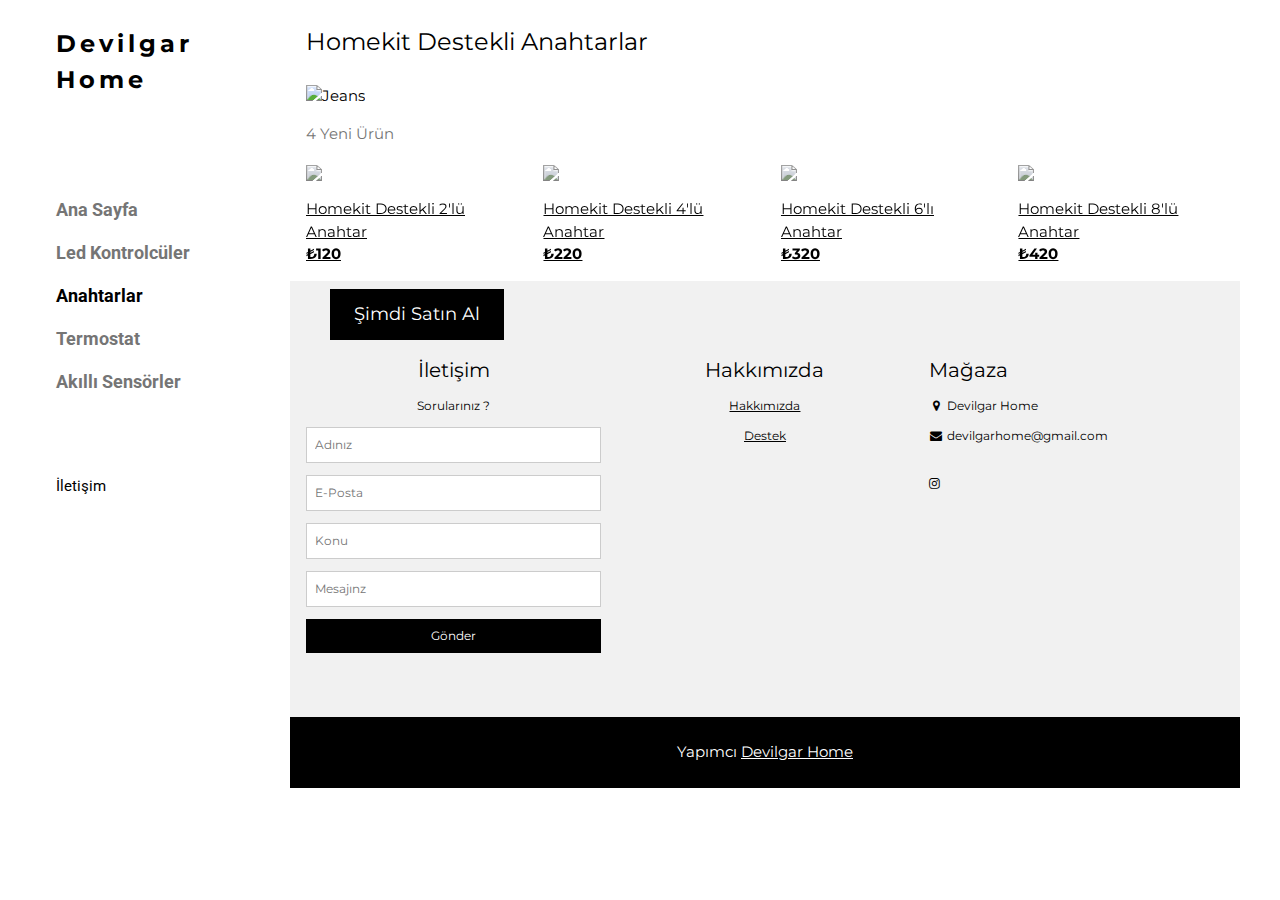
==== anahtarlar.html @ 6d3de42c "Add files via upload" ====
<!DOCTYPE html>
<html>
<title>Homekit Destekli Anahtarlar</title>
<meta charset="UTF-8">
<meta name="viewport" content="width=device-width, initial-scale=1">
<link rel="stylesheet" href="https://www.w3schools.com/w3css/4/w3.css">
<link rel="stylesheet" href="https://fonts.googleapis.com/css?family=Roboto">
<link rel="stylesheet" href="https://fonts.googleapis.com/css?family=Montserrat">
<link rel='stylesheet' href='https://cdnjs.cloudflare.com/ajax/libs/font-awesome/5.14.0/css/all.min.css'>
<link rel="stylesheet" href="https://cdnjs.cloudflare.com/ajax/libs/font-awesome/4.7.0/css/font-awesome.min.css">
<link rel="stylesheet" href="css/main.css">

<body class="w3-content" style="max-width:1200px">

<!-- Sidebar/menu -->
<nav class="w3-sidebar w3-bar-block w3-white w3-collapse w3-top" style="z-index:3;width:250px" id="mySidebar">
  <div class="w3-container w3-display-container w3-padding-16">
    <i onclick="w3_close()" class="fa fa-remove w3-hide-large w3-button w3-display-topright"></i>
    <h3 class="w3-wide"><b>Devilgar Home</b></h3>
  </div>
  <div class="w3-padding-64 w3-large w3-text-grey" style="font-weight:bold">
    <a href="index.html" class="w3-bar-item w3-button">Ana Sayfa</a>
    
    <a href="led_kontrolcü.html" class="w3-bar-item w3-button">Led Kontrolcüler</a>
    <a onclick="myAccFunc()" href="javascript:void(0)" class="w3-button w3-block w3-white w3-left-align" id="myBtn">
     Anahtarlar 
      </a>
   
     
    
    <a href="termostat.html" class="w3-bar-item w3-button">Termostat</a>
    <a href="Akıllı Sensörler.html" class="w3-bar-item w3-button">Akıllı Sensörler</a>
  </div>
  <a href="#footer" class="w3-bar-item w3-button w3-padding">İletişim</a> 
   
</div>
</nav>

<!-- Top menu on small screens -->
<header class="w3-bar w3-top w3-hide-large w3-black w3-xlarge">
  <div class="w3-bar-item w3-padding-24 w3-wide">LOGO</div>
  <a href="javascript:void(0)" class="w3-bar-item w3-button w3-padding-24 w3-right" onclick="w3_open()"><i class="fa fa-bars"></i></a>
</header>

<!-- Overlay effect when opening sidebar on small screens -->
<div class="w3-overlay w3-hide-large" onclick="w3_close()" style="cursor:pointer" title="close side menu" id="myOverlay"></div>

<!-- !PAGE CONTENT! -->
<div class="w3-main" style="margin-left:250px">

  <!-- Push down content on small screens -->
  <div class="w3-hide-large" style="margin-top:83px"></div>
  
  <!-- Top header -->
  <header class="w3-container w3-xlarge">
    <p class="w3-left">Homekit Destekli Anahtarlar</p>
    <p class="w3-right">
      
    </p>
  </header>

  <!-- Image header -->
  <div class="w3-display-container w3-container">
    <img src="led_kontrolcu/kapak.jpg" alt="Jeans" style="width:100%">
    <div class="w3-display-topleft w3-text-white" style="padding:20px 40px">
      <h1 class="w3-jumbo w3-hide-small">Yeni Ürünler</h1>
      <h1 class="w3-hide-large w3-hide-medium">Yeni Ürünler</h1>
      <h1 class="w3-hide-small">2021 Öne Çıkanlar</h1>
      <p><a href="#jeans" class="w3-button w3-black w3-padding-large w3-large">Şimdi Satın Al</a></p>
    </div>
  </div>

  <div class="w3-container w3-text-grey" id="jeans">
    <p>4 Yeni Ürün</p>
  </div>

  <!-- Product grid -->
  <div class="w3-row w3-grayscale">
    <div class="w3-col l3 s6">
      <div class="w3-container">
        <img src="anahtarlar/0.jpg" style="width:100%">
        <a href="2'li_anahtar.html">   <p>Homekit Destekli 2'lü Anahtar<br><b>₺120</b></p> </a>
      </div>
      
    </div>

    <div class="w3-col l3 s6">
      <div class="w3-container">
        <img src="anahtarlar/0.jpg" style="width:100%">
        <a href="4'lü_anahtar.html">   <p>Homekit Destekli 4'lü Anahtar<br><b>₺220</b></p> </a>
        
      </div>
    
    </div>

    <div class="w3-col l3 s6">
      <div class="w3-container">
        <img src="anahtarlar/0.jpg" style="width:100%">
        <a href="6'lı_anahtar.html">   <p>Homekit Destekli 6'lı Anahtar<br><b>₺320</b></p> </a>
      </div>
     
    </div>

    <div class="w3-col l3 s6">
      <div class="w3-container">
        <img src="anahtarlar/0.jpg" style="width:100%">
        <a href="8'li_anahtar.html">   <p>Homekit Destekli 8'lü Anahtar<br><b>₺420</b></p> </a>
      </div>
     
    </div>
  </div>

  <!-- Subscribe section -->
 
  
  <!-- Footer -->
  <footer class="w3-padding-64 w3-light-grey w3-small w3-center" id="footer">
    <div class="w3-row-padding">
      <div class="w3-col s4">
        <h4>İletişim</h4>
        <p>Sorularınız ?</p>
        <form method="get" action="mailto:devilgarhome@gmail.com" target="_blank">
          <p><input class="w3-input w3-border" type="text" placeholder="Adınız" name="Name" required></p>
          <p><input class="w3-input w3-border" type="text" placeholder="E-Posta" name="Email" required></p>
          <p><input class="w3-input w3-border" type="text" placeholder="Konu" name="Subject" required></p>
          <p><input class="w3-input w3-border" type="text" placeholder="Mesajınz" name="Message" required></p>
          <button type="submit" class="w3-button w3-block w3-black">Gönder</button>
        </form>
      </div>

      <div class="w3-col s4">
        <h4>Hakkımızda</h4>
        <p><a href="https://www.instagram.com/devilgar_home/">Hakkımızda</a></p>
      
        <p><a href="https://www.instagram.com/devilgar_home/">Destek</a></p>
    
      </div>

      <div class="w3-col s4 w3-justify">
        <h4>Mağaza</h4>
        <p><i class="fa fa-fw fa-map-marker"></i> Devilgar Home</p>
  
        <p><i class="fa fa-fw fa-envelope"></i> devilgarhome@gmail.com</p>
        
        <br>
        <div class="social-container">
          
            <a href="https://www.instagram.com/devilgar_home/" target="_blank" class="instagram"><i class="fab fa-instagram" aria-hidden="true"></i></a>
           
            
                </div>
      </div>
    </div>
  </footer>

  <div class="w3-black w3-center w3-padding-24">Yapımcı  <a href="https://www.instagram.com/devilgar_home/" title="W3.CSS" target="_blank" class="w3-hover-opacity">Devilgar Home</a></div>

  <!-- End page content -->
</div>

<!-- Newsletter Modal -->
<div id="newsletter" class="w3-modal">
  <div class="w3-modal-content w3-animate-zoom" style="padding:32px">
    <div class="w3-container w3-white w3-center">
      <i onclick="document.getElementById('newsletter').style.display='none'" class="fa fa-remove w3-right w3-button w3-transparent w3-xxlarge"></i>
      <h2 class="w3-wide">NEWSLETTER</h2>
      <p>Join our mailing list to receive updates on new arrivals and special offers.</p>
      <p><input class="w3-input w3-border" type="text" placeholder="Enter e-mail"></p>
      <button type="button" class="w3-button w3-padding-large w3-red w3-margin-bottom" onclick="document.getElementById('newsletter').style.display='none'">Subscribe</button>
    </div>
  </div>
</div>

<script>
// Accordion 
function myAccFunc() {
  var x = document.getElementById("demoAcc");
  if (x.className.indexOf("w3-show") == -1) {
    x.className += " w3-show";
  } else {
    x.className = x.className.replace(" w3-show", "");
  }
}

// Click on the "Jeans" link on page load to open the accordion for demo purposes
document.getElementById("myBtn").click();


// Open and close sidebar
function w3_open() {
  document.getElementById("mySidebar").style.display = "block";
  document.getElementById("myOverlay").style.display = "block";
}
 
function w3_close() {
  document.getElementById("mySidebar").style.display = "none";
  document.getElementById("myOverlay").style.display = "none";
}
</script>

</body>
</html>
---- css/main.css ----
.w3-sidebar a {font-family: "Roboto", sans-serif}
body,h1,h2,h3,h4,h5,h6,.w3-wide {font-family: "Montserrat", sans-serif;}
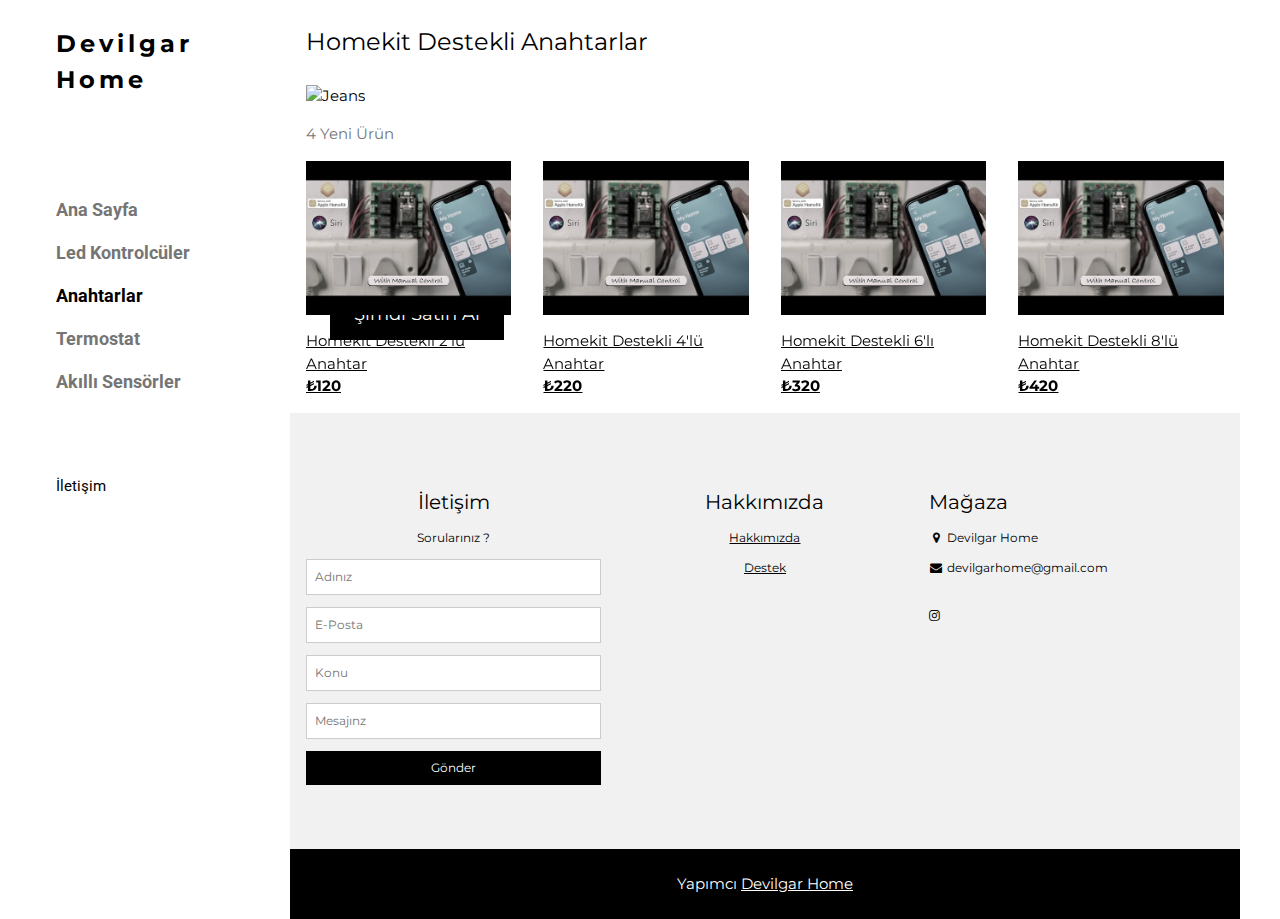
==== commit 12927aff: "Update anahtarlar.html" ====
--- a/anahtarlar.html
+++ b/anahtarlar.html
@@ -38,7 +38,7 @@
 
 <!-- Top menu on small screens -->
 <header class="w3-bar w3-top w3-hide-large w3-black w3-xlarge">
-  <div class="w3-bar-item w3-padding-24 w3-wide">LOGO</div>
+  <div class="w3-bar-item w3-padding-24 w3-wide">Devilgar Home</div>
   <a href="javascript:void(0)" class="w3-bar-item w3-button w3-padding-24 w3-right" onclick="w3_open()"><i class="fa fa-bars"></i></a>
 </header>
 
